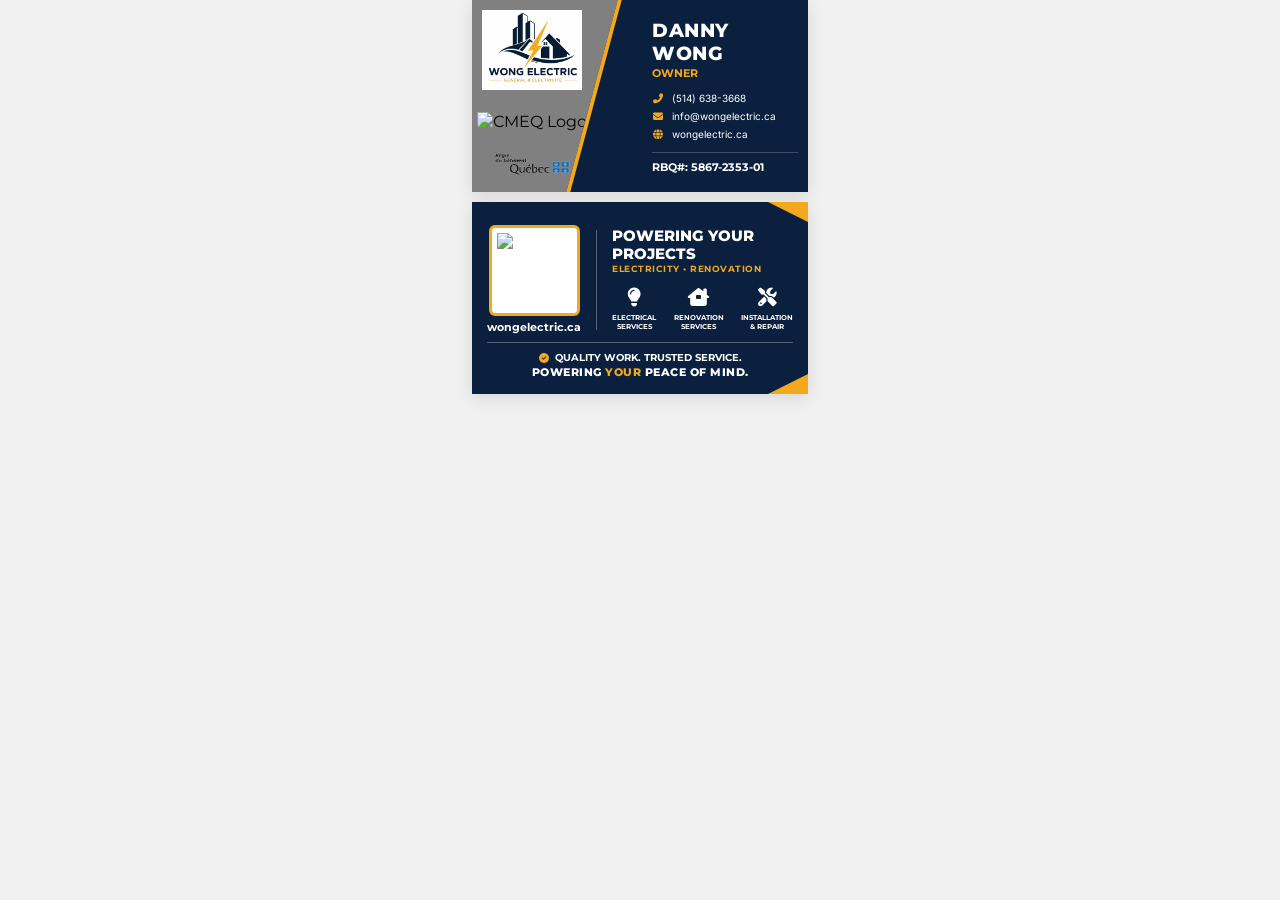
==== namecard/index.html @ 9dcd9f9a "Add files via upload" ====
<!DOCTYPE html>
<html lang="en">
<head>
    <meta charset="UTF-8">
    <meta name="viewport" content="width=device-width, initial-scale=1.0">
    <title>Wong Electric Name Card</title>
    <link rel="stylesheet" href="styles.css">
    <link rel="preconnect" href="https://fonts.googleapis.com">
    <link rel="preconnect" href="https://fonts.gstatic.com" crossorigin>
    <link href="https://fonts.googleapis.com/css2?family=Inter:wght@400;700&family=Montserrat:wght@400;700;800&display=swap" rel="stylesheet">
    <link rel="stylesheet" href="https://cdnjs.cloudflare.com/ajax/libs/font-awesome/6.4.0/css/all.min.css">
</head>
<body>
    <div class="card-container">
        <!-- Front Side -->
        <div class="card card-front" id="card-front">
            <div class="front-left">
                <div class="main-logo">
                    <img src="../logo-WongElectric.png" alt="Wong Electric Logo">
                </div>
                <div class="certification-logos-vertical">
                    <img src="../logo-CMEQ.png" alt="CMEQ Logo" class="cmeq-logo">
                    <img src="../Logo-RBQ.png" alt="RBQ Logo" class="rbq-logo">
                </div>
            </div>
            <div class="front-right">
                <div class="contact-info">
                    <h1 class="name">DANNY WONG</h1>
                    <p class="title">OWNER</p>
                    <div class="info-items">
                        <div class="info-item">
                            <i class="fas fa-phone-alt"></i>
                            <span>(514) 638-3668</span>
                        </div>
                        <div class="info-item">
                            <i class="fas fa-envelope"></i>
                            <span>info@wongelectric.ca</span>
                        </div>
                        <div class="info-item">
                            <i class="fas fa-globe"></i>
                            <span>wongelectric.ca</span>
                        </div>
                    </div>
                    <p class="rbq-number">RBQ#: 5867-2353-01</p>
                </div>
            </div>
        </div>

        <!-- Back Side -->
        <div class="card card-back" id="card-back">
            <div class="back-content">
                <div class="top-accent"></div>
                <div class="back-main">
                    <div class="qr-section">
                        <div class="qr-wrapper">
                            <img src="../QR-WongElectric.png" alt="QR Code" class="qr-code">
                        </div>
                        <p class="qr-url">wongelectric.ca</p>
                    </div>
                    <div class="vertical-divider"></div>
                    <div class="services-section">
                        <h2 class="slogan">POWERING YOUR PROJECTS</h2>
                        <p class="sub-slogan">ELECTRICITY • RENOVATION</p>
                        <div class="services-grid">
                            <div class="service-item">
                                <div class="service-icon">
                                    <i class="fas fa-lightbulb"></i>
                                </div>
                                <p class="service-name">ELECTRICAL<br>SERVICES</p>
                            </div>
                            <div class="service-item">
                                <div class="service-icon">
                                    <i class="fas fa-house-chimney-window"></i>
                                </div>
                                <p class="service-name">RENOVATION<br>SERVICES</p>
                            </div>
                            <div class="service-item">
                                <div class="service-icon">
                                    <i class="fas fa-tools"></i>
                                </div>
                                <p class="service-name">INSTALLATION<br>& REPAIR</p>
                            </div>
                        </div>
                    </div>
                </div>
                <div class="bottom-accent"></div>
                <div class="footer-slogan">
                    <div class="footer-top">
                        <i class="fas fa-check-circle footer-check"></i>
                        <span>QUALITY WORK. TRUSTED SERVICE.</span>
                    </div>
                    <p class="footer-bottom">POWERING <span class="highlight">YOUR</span> PEACE OF MIND.</p>
                </div>
            </div>
        </div>
    </div>
</body>
</html>
---- namecard/styles.css ----
:root {
    --primary-blue: #0B203E;
    --accent-yellow: #F3A81D;
    --white: #FFFFFF;
	--grey: #808080;
    --text-dark: #0B203E;
    --font-main: 'Montserrat', sans-serif;
    --font-alt: 'Inter', sans-serif;
}

* {
    margin: 0;
    padding: 0;
    box-sizing: border-box;
}

body {
    background-color: #f0f0f0;
    font-family: var(--font-main);
    display: flex;
    flex-direction: column;
    align-items: center;
    padding: 0px;
    -webkit-print-color-adjust: exact;
    print-color-adjust: exact;
}

.card-container {
    display: flex;
    flex-direction: column;
    gap: 10px;
}

.card {
    width: 336px; /* 3.5in at 96dpi */
    height: 192px; /* 2in at 96dpi */
    background-color: var(--grey);
    box-shadow: 0 4px 15px rgba(0,0,0,0.1);
    position: relative;
    overflow: hidden;
    display: flex;
}

/* --- FRONT SIDE --- */

.card-front {
    display: flex;
}

.front-left {
    width: 120px; /* Narrower to keep logos away from the slash */
    background-color: var(--grey);
    padding: 10px 5px;
    display: flex;
    flex-direction: column;
    align-items: flex-start; /* Align left */
    justify-content: space-between;
	position: relative;
    z-index: 1;
}

.main-logo {
    width: 100%;
}

.main-logo img {
    width: 100%; /* Fit the 100px width */
    max-height: 80px;
    object-fit: contain;
}

.certification-logos-vertical {
    display: flex;
    flex-direction: column;
    align-items: center;
    gap: 10px;
}

.cmeq-logo {
    height: 30px;
}

.rbq-logo {
    height: 30px;
}

.front-right {
    flex: 1;
    position: relative;
    padding: 20px 10px 20px 60px; /* Increased padding-left to account for skew */
    color: var(--white);
    display: flex;
    flex-direction: column;
    justify-content: center;
    overflow: visible;
}

.front-right::before {
    content: '';
    position: absolute;
    top: 0;
    left: 0px; /* Start exactly at the boundary */
    width: 200%;
    height: 100%;
    background-color: var(--primary-blue);
    transform: skewX(-15deg);
    border-left: 4px solid var(--accent-yellow);
    z-index: 1;
}

.contact-info {
    position: relative;
    z-index: 2;
}

.name {
    font-size: 14pt;
    font-weight: 800;
    letter-spacing: 0.5px;
    margin-bottom: 2px;
}

.title {
    color: var(--accent-yellow);
    font-size: 8pt;
    font-weight: 700;
    margin-bottom: 12px;
}

.info-items {
    display: flex;
    flex-direction: column;
    gap: 6px;
    margin-bottom: 12px;
}

.info-item {
    display: flex;
    align-items: center;
    gap: 8px;
    font-size: 7.5pt;
    font-family: var(--font-alt);
}

.info-item i {
    color: var(--accent-yellow);
    width: 12px;
    text-align: center;
}

.rbq-number {
    font-size: 8pt;
    font-weight: 700;
    border-top: 1px solid rgba(255,255,255,0.2);
    padding-top: 8px;
}

/* --- BACK SIDE --- */

.card-back {
    background-color: var(--primary-blue);
    color: var(--white);
    padding: 15px;
    display: flex;
    flex-direction: column;
}

.back-content {
    height: 100%;
    display: flex;
    flex-direction: column;
    justify-content: space-between;
}

.back-main {
    display: flex;
    align-items: center;
    gap: 15px;
    flex: 1;
}

.qr-section {
    display: flex;
    flex-direction: column;
    align-items: center;
    gap: 5px;
}

.qr-wrapper {
    background-color: var(--white);
    padding: 5px;
    border-radius: 6px;
    border: 3px solid var(--accent-yellow);
}

.qr-code {
    width: 75px;
    height: 75px;
    display: block;
}

.qr-url {
    font-size: 8pt;
    font-weight: 700;
}

.vertical-divider {
    width: 1px;
    height: 80%;
    background-color: rgba(255,255,255,0.3);
}

.services-section {
    flex: 1;
}

.slogan {
    font-size: 11pt;
    font-weight: 800;
    margin-bottom: 0px;
}

.sub-slogan {
    font-size: 7pt;
    color: var(--accent-yellow);
    font-weight: 700;
    margin-bottom: 12px;
    letter-spacing: 0.5px;
}

.services-grid {
    display: flex;
    justify-content: space-between;
    gap: 10px;
}

.service-item {
    text-align: center;
}

.service-icon {
    font-size: 14pt;
    margin-bottom: 5px;
}

.service-name {
    font-size: 5.5pt;
    font-weight: 700;
    line-height: 1.2;
}

.footer-slogan {
    text-align: center;
    border-top: 1px solid rgba(255,255,255,0.3);
    padding-top: 8px;
}

.footer-top {
    display: flex;
    align-items: center;
    justify-content: center;
    gap: 6px;
    font-size: 7.5pt;
    font-weight: 700;
    margin-bottom: 2px;
}

.footer-check {
    color: var(--accent-yellow);
}

.footer-bottom {
    font-size: 8pt;
    font-weight: 800;
    letter-spacing: 0.5px;
}

.highlight {
    color: var(--accent-yellow);
}

/* --- ACCENTS --- */

.top-accent {
    position: absolute;
    top: 0;
    right: 0;
    width: 40px;
    height: 20px;
    background-color: var(--accent-yellow);
    clip-path: polygon(100% 0, 0 0, 100% 100%);
}

.bottom-accent {
    position: absolute;
    bottom: 0;
    right: 0;
    width: 40px;
    height: 20px;
    background-color: var(--accent-yellow);
    clip-path: polygon(100% 0, 0 100%, 100% 100%);
}

/* --- PRINT OPTIMIZATION --- */

@media print {
    body {
        padding: 0;
        background-color: white;
    }
    .card {
        box-shadow: none;
        margin: 0;
    }
    .card-container {
        gap: 0;
    }
}
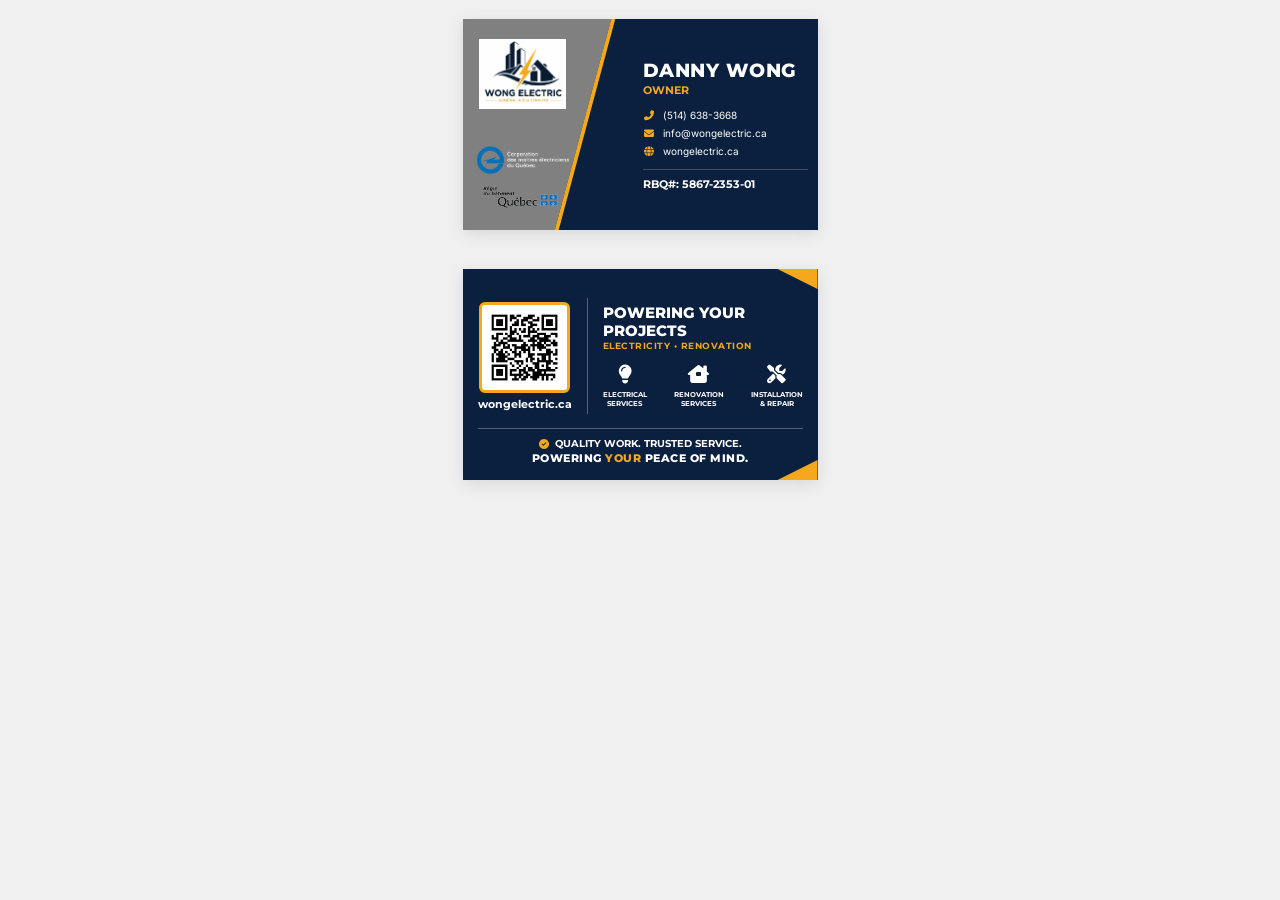
==== commit 0c3814c8: "Add files via upload" ====
--- a/namecard/index.html
+++ b/namecard/index.html
@@ -10,7 +10,7 @@
     <link href="https://fonts.googleapis.com/css2?family=Inter:wght@400;700&family=Montserrat:wght@400;700;800&display=swap" rel="stylesheet">
     <link rel="stylesheet" href="https://cdnjs.cloudflare.com/ajax/libs/font-awesome/6.4.0/css/all.min.css">
 </head>
-<body>
+<body><br>
     <div class="card-container">
         <!-- Front Side -->
         <div class="card card-front" id="card-front">
@@ -26,7 +26,7 @@
             <div class="front-right">
                 <div class="contact-info">
                     <h1 class="name">DANNY WONG</h1>
-                    <p class="title">OWNER</p>
+                    <p class="title" data-i18n="card_owner">OWNER</p>
                     <div class="info-items">
                         <div class="info-item">
                             <i class="fas fa-phone-alt"></i>
@@ -44,7 +44,7 @@
                     <p class="rbq-number">RBQ#: 5867-2353-01</p>
                 </div>
             </div>
-        </div>
+        </div><br>
 
         <!-- Back Side -->
         <div class="card card-back" id="card-back">
@@ -59,26 +59,26 @@
                     </div>
                     <div class="vertical-divider"></div>
                     <div class="services-section">
-                        <h2 class="slogan">POWERING YOUR PROJECTS</h2>
-                        <p class="sub-slogan">ELECTRICITY • RENOVATION</p>
+                        <h2 class="slogan" data-i18n="card_slogan">POWERING YOUR PROJECTS</h2>
+                        <p class="sub-slogan" data-i18n="card_sub_slogan">ELECTRICITY • RENOVATION</p>
                         <div class="services-grid">
                             <div class="service-item">
                                 <div class="service-icon">
                                     <i class="fas fa-lightbulb"></i>
                                 </div>
-                                <p class="service-name">ELECTRICAL<br>SERVICES</p>
+                                <p class="service-name" data-i18n="card_electrical">ELECTRICAL<br>SERVICES</p>
                             </div>
                             <div class="service-item">
                                 <div class="service-icon">
                                     <i class="fas fa-house-chimney-window"></i>
                                 </div>
-                                <p class="service-name">RENOVATION<br>SERVICES</p>
+                                <p class="service-name" data-i18n="card_renovation">RENOVATION<br>SERVICES</p>
                             </div>
                             <div class="service-item">
                                 <div class="service-icon">
                                     <i class="fas fa-tools"></i>
                                 </div>
-                                <p class="service-name">INSTALLATION<br>& REPAIR</p>
+                                <p class="service-name" data-i18n="card_installation">INSTALLATION<br>& REPAIR</p>
                             </div>
                         </div>
                     </div>
@@ -87,12 +87,72 @@
                 <div class="footer-slogan">
                     <div class="footer-top">
                         <i class="fas fa-check-circle footer-check"></i>
-                        <span>QUALITY WORK. TRUSTED SERVICE.</span>
+                        <span data-i18n="card_quality">QUALITY WORK. TRUSTED SERVICE.</span>
                     </div>
-                    <p class="footer-bottom">POWERING <span class="highlight">YOUR</span> PEACE OF MIND.</p>
+                    <p class="footer-bottom">
+                        <span data-i18n="card_peace_part1">POWERING </span>
+                        <span class="highlight" data-i18n="card_peace_part2">YOUR </span>
+                        <span data-i18n="card_peace_part3">PEACE OF MIND.</span>
+                    </p>
                 </div>
             </div>
         </div>
-    </div>
+    </div><br>
+
+    <script>
+        const translations = {
+            e: {
+                card_owner: "OWNER",
+                card_slogan: "POWERING YOUR PROJECTS",
+                card_sub_slogan: "ELECTRICITY • RENOVATION",
+                card_electrical: "ELECTRICAL<br>SERVICES",
+                card_renovation: "RENOVATION<br>SERVICES",
+                card_installation: "INSTALLATION<br>& REPAIR",
+                card_quality: "QUALITY WORK. TRUSTED SERVICE.",
+                card_peace_part1: "POWERING ",
+                card_peace_part2: "YOUR ",
+                card_peace_part3: "PEACE OF MIND."
+            },
+            f: {
+                card_owner: "PROPRIÉTAIRE",
+                card_slogan: "PROPULSER VOS PROJETS",
+                card_sub_slogan: "ÉLECTRICITÉ • RÉNOVATION",
+                card_electrical: "SERVICES<br>ÉLECTRIQUES",
+                card_renovation: "SERVICES DE<br>RÉNOVATION",
+                card_installation: "INSTALLATION<br>ET RÉPARATION",
+                card_quality: "TRAVAIL DE QUALITÉ. SERVICE FIABLE.",
+                card_peace_part1: "PROPULSER ",
+                card_peace_part2: "VOTRE ",
+                card_peace_part3: "TRANQUILLITÉ D'ESPRIT."
+            },
+            c: {
+                card_owner: "負責人",
+                card_slogan: "為您的項目助力",
+                card_sub_slogan: "電氣工程 • 裝修服務",
+                card_electrical: "電氣服務",
+                card_renovation: "裝修服務",
+                card_installation: "安裝與維修",
+                card_quality: "品質保證。誠信服務。",
+                card_peace_part1: "讓您",
+                card_peace_part2: "",
+                card_peace_part3: "安心無憂。"
+            }
+        };
+
+        function updateLanguage() {
+            const params = new URLSearchParams(window.location.search);
+            const lang = params.get('lang') || 'e';
+            const dict = translations[lang] || translations['e'];
+
+            document.querySelectorAll('[data-i18n]').forEach(el => {
+                const key = el.getAttribute('data-i18n');
+                if (dict[key]) {
+                    el.innerHTML = dict[key];
+                }
+            });
+        }
+
+        window.addEventListener('DOMContentLoaded', updateLanguage);
+    </script>
 </body>
 </html>
--- a/namecard/styles.css
+++ b/namecard/styles.css
@@ -32,8 +32,8 @@
 }
 
 .card {
-    width: 336px; /* 3.5in at 96dpi */
-    height: 192px; /* 2in at 96dpi */
+    width: 355px; /* 3.7in at 96dpi */
+    height: 211px; /* 2.2in at 96dpi */
     background-color: var(--grey);
     box-shadow: 0 4px 15px rgba(0,0,0,0.1);
     position: relative;
@@ -50,7 +50,7 @@
 .front-left {
     width: 120px; /* Narrower to keep logos away from the slash */
     background-color: var(--grey);
-    padding: 10px 5px;
+    padding: 15px 8px;
     display: flex;
     flex-direction: column;
     align-items: flex-start; /* Align left */
@@ -67,6 +67,7 @@
     width: 100%; /* Fit the 100px width */
     max-height: 80px;
     object-fit: contain;
+	padding: 5px 1px;
 }
 
 .certification-logos-vertical {
@@ -78,6 +79,7 @@
 
 .cmeq-logo {
     height: 30px;
+	margin-left: 5px
 }
 
 .rbq-logo {
